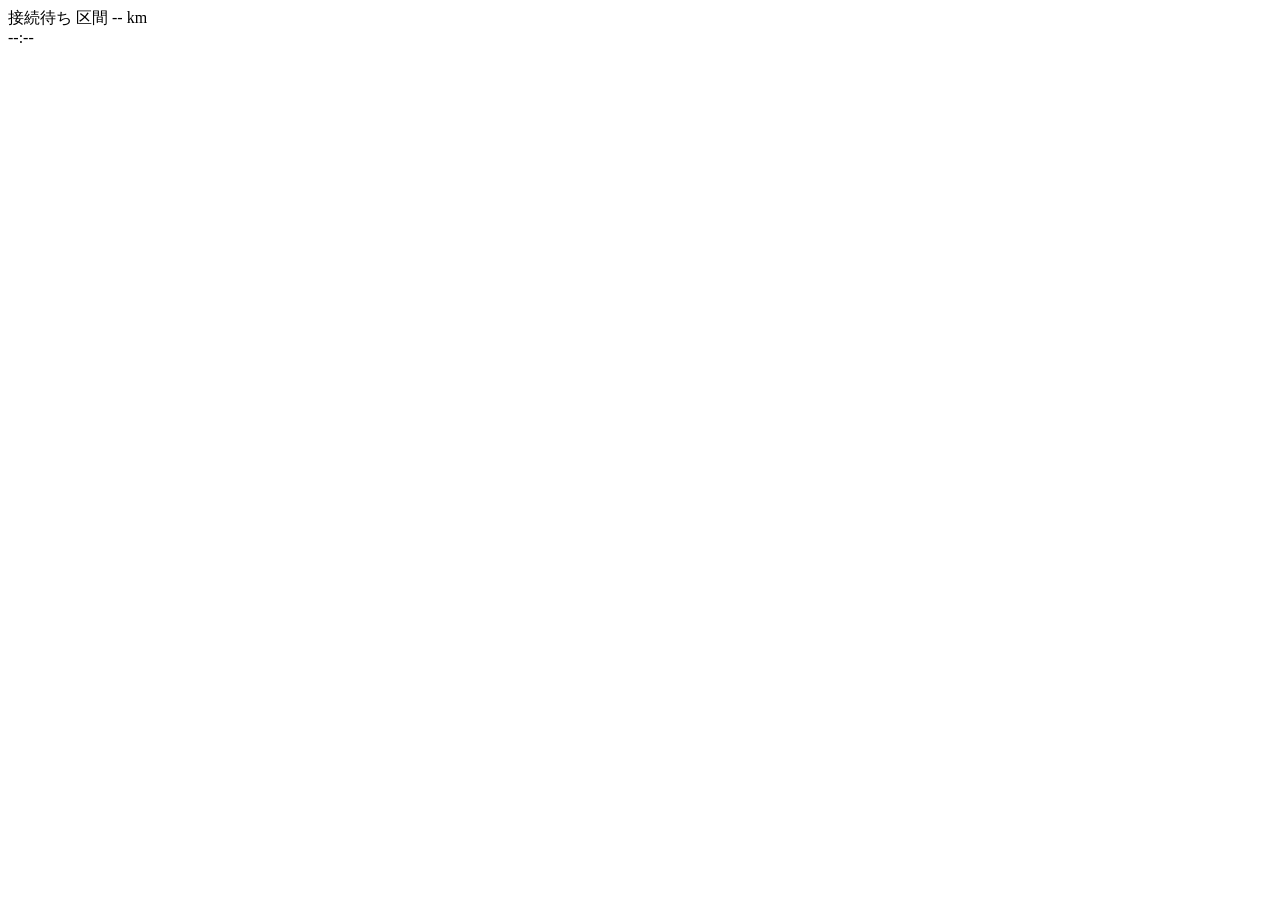
==== src/car_info/web/static/v2/index.html @ 379c5629 "add meter / meter.v2" ====
<!doctype html>
<html lang="ja">
<head>
<meta charset="utf-8">
<meta name="viewport" content="width=device-width, initial-scale=1, viewport-fit=cover">
<meta name="theme-color" content="#000000">
<title>car-info</title>
<link rel="stylesheet" href="/static/v2/css/base.css">
</head>
<body>
<main class="pager" id="pager"></main>
<footer class="footer">
  <div class="status">
    <span class="conn"><span class="status-dot" id="status-dot"></span><span id="status-text">接続待ち</span></span>
    <span>区間 <span class="num" id="trip">--</span> km</span>
  </div>
  <div class="dots" id="dots" aria-hidden="true"></div>
  <span class="clock num" id="clock">--:--</span>
</footer>
<script type="module" src="/static/v2/js/app.js"></script>
</body>
</html>
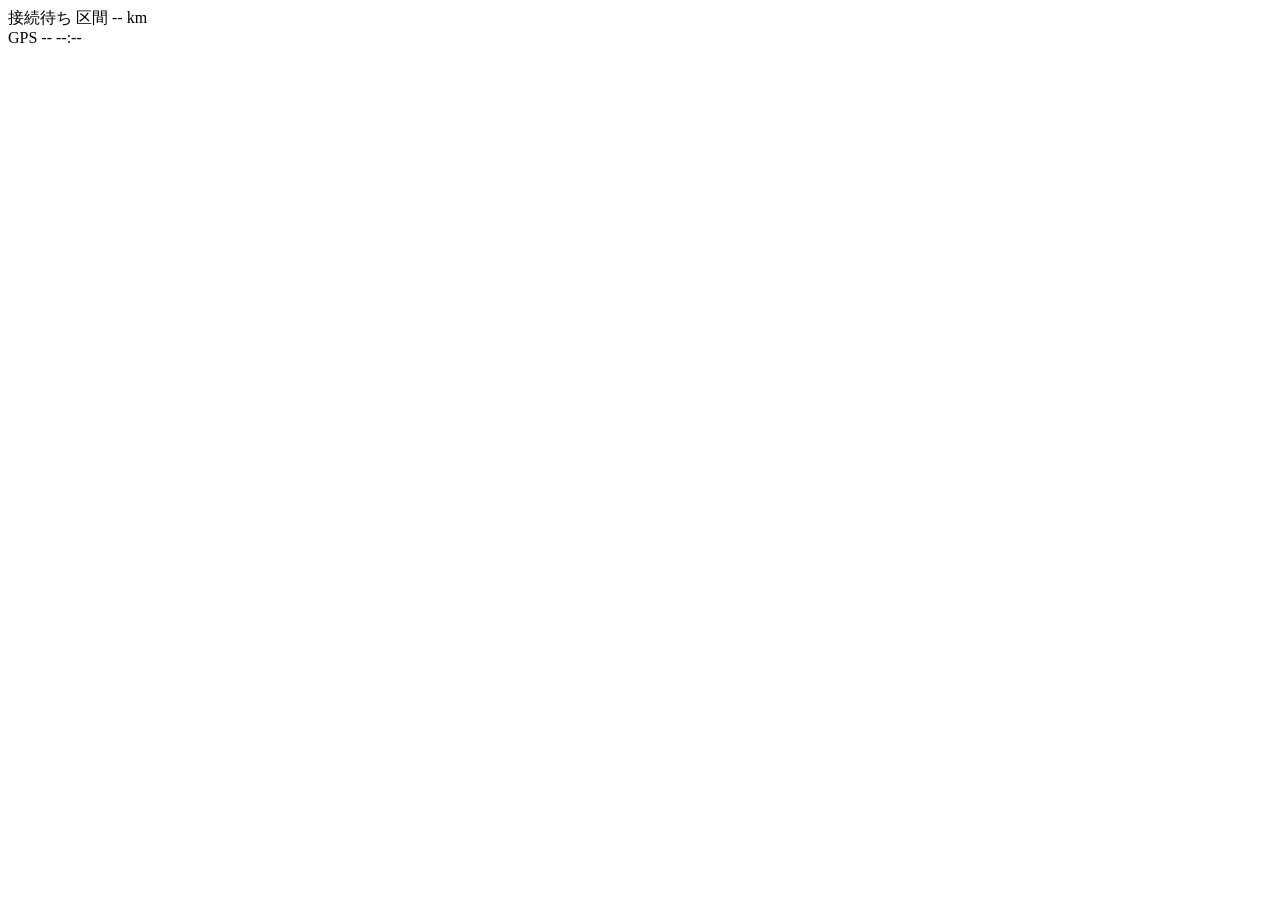
==== commit 5061d4e4: "fix some design" ====
--- a/src/car_info/web/static/v2/index.html
+++ b/src/car_info/web/static/v2/index.html
@@ -15,8 +15,12 @@
     <span>区間 <span class="num" id="trip">--</span> km</span>
   </div>
   <div class="dots" id="dots" aria-hidden="true"></div>
-  <span class="clock num" id="clock">--:--</span>
+  <div class="footer-right">
+    <span class="conn"><span class="status-dot" id="gps-dot"></span><span id="gps-text">GPS --</span></span>
+    <span class="clock num" id="clock">--:--</span>
+  </div>
 </footer>
+<div class="aspect-note" id="aspect-note" hidden>画面の縦横比が想定と違うため、表示が崩れることがあります(推奨:横長・約2.2:1)</div>
 <script type="module" src="/static/v2/js/app.js"></script>
 </body>
 </html>
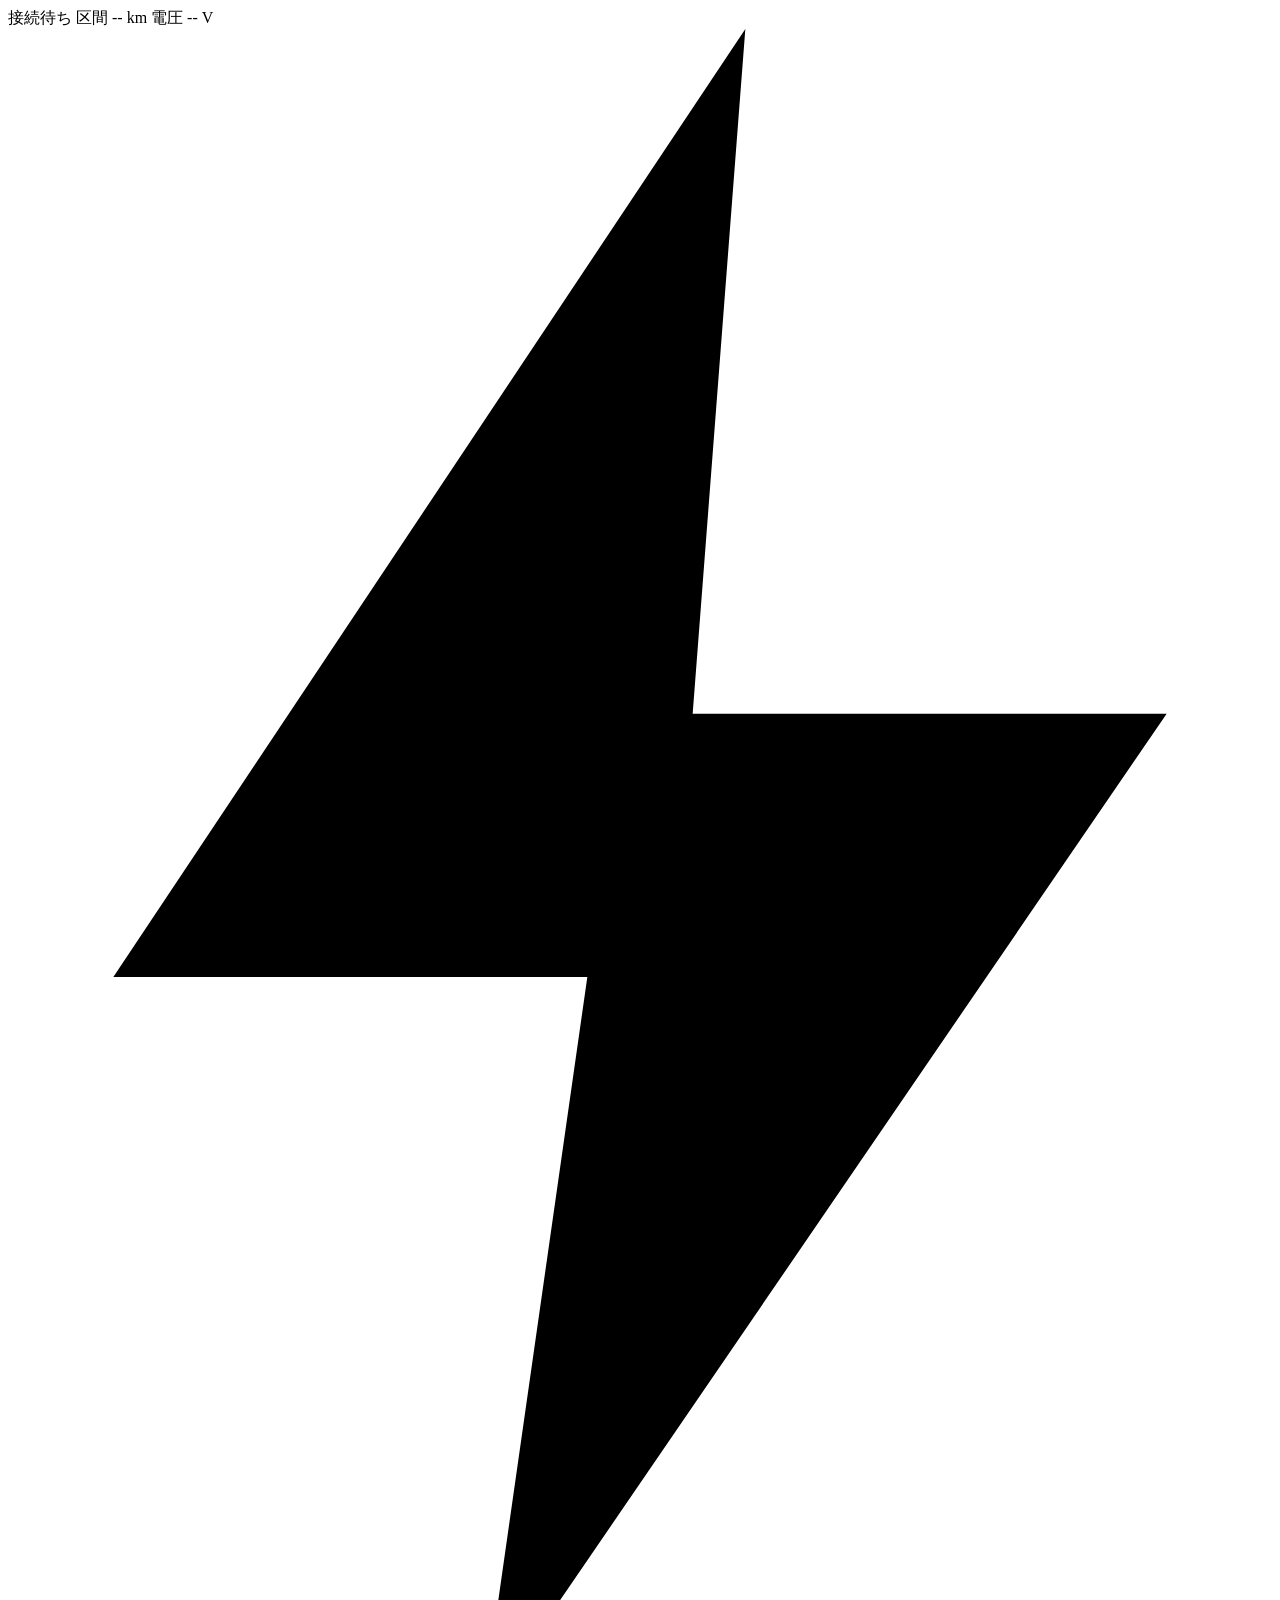
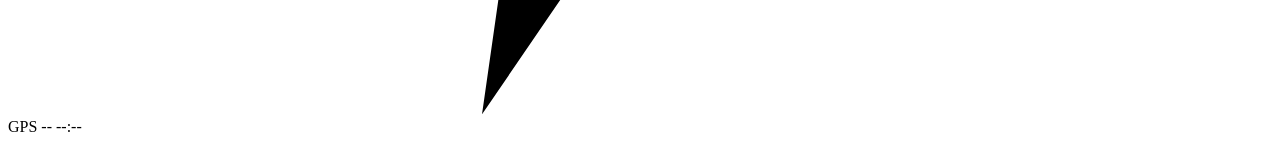
==== commit ffdd0f87: "fix some design" ====
--- a/src/car_info/web/static/v2/index.html
+++ b/src/car_info/web/static/v2/index.html
@@ -13,6 +13,11 @@
   <div class="status">
     <span class="conn"><span class="status-dot" id="status-dot"></span><span id="status-text">接続待ち</span></span>
     <span>区間 <span class="num" id="trip">--</span> km</span>
+    <span>電圧 <span class="num" id="volt">--</span> V
+      <svg class="charge-icon" id="charge-icon" viewBox="0 0 12 16" role="img" aria-label="充電中">
+        <path d="M7 0 L1 9 H5.5 L4.5 16 L11 6.5 H6.5 Z" fill="currentColor"></path>
+      </svg>
+    </span>
   </div>
   <div class="dots" id="dots" aria-hidden="true"></div>
   <div class="footer-right">
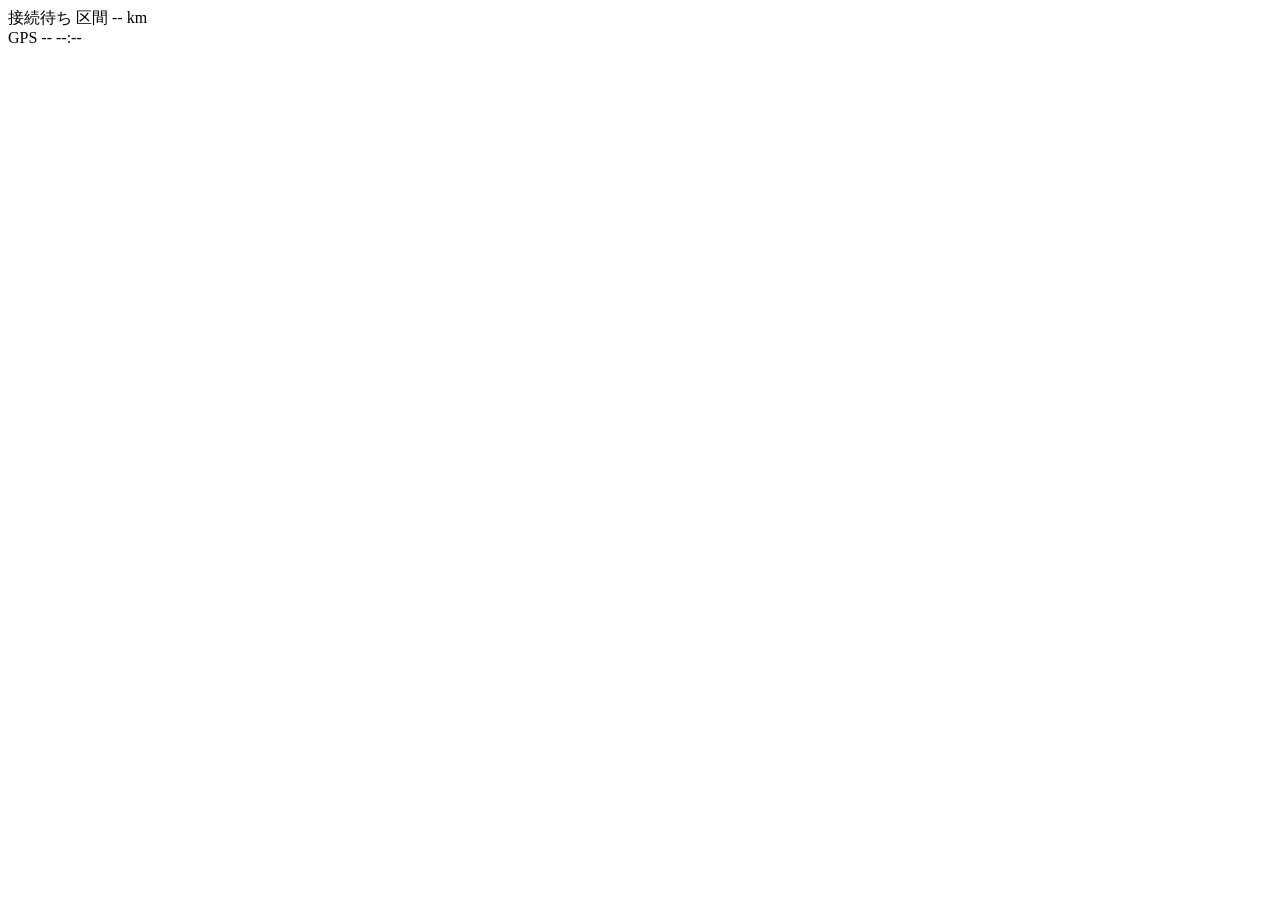
==== commit e6958930: "fix some design" ====
--- a/src/car_info/web/static/v2/index.html
+++ b/src/car_info/web/static/v2/index.html
@@ -13,11 +13,6 @@
   <div class="status">
     <span class="conn"><span class="status-dot" id="status-dot"></span><span id="status-text">接続待ち</span></span>
     <span>区間 <span class="num" id="trip">--</span> km</span>
-    <span>電圧 <span class="num" id="volt">--</span> V
-      <svg class="charge-icon" id="charge-icon" viewBox="0 0 12 16" role="img" aria-label="充電中">
-        <path d="M7 0 L1 9 H5.5 L4.5 16 L11 6.5 H6.5 Z" fill="currentColor"></path>
-      </svg>
-    </span>
   </div>
   <div class="dots" id="dots" aria-hidden="true"></div>
   <div class="footer-right">
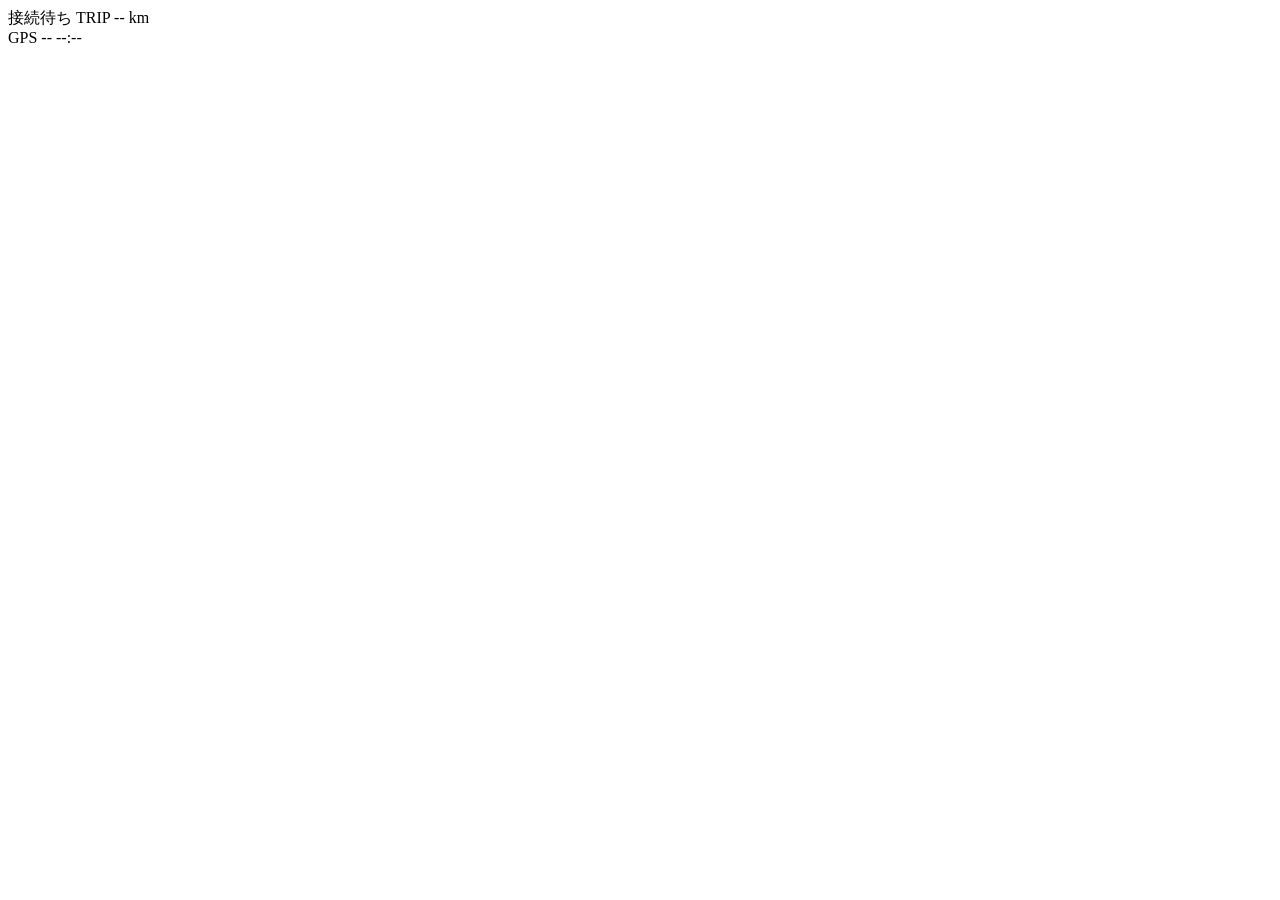
==== commit 4f78fb68: "fix some design" ====
--- a/src/car_info/web/static/v2/index.html
+++ b/src/car_info/web/static/v2/index.html
@@ -12,7 +12,7 @@
 <footer class="footer">
   <div class="status">
     <span class="conn"><span class="status-dot" id="status-dot"></span><span id="status-text">接続待ち</span></span>
-    <span>区間 <span class="num" id="trip">--</span> km</span>
+    <span>TRIP <span class="num" id="trip">--</span> km</span>
   </div>
   <div class="dots" id="dots" aria-hidden="true"></div>
   <div class="footer-right">
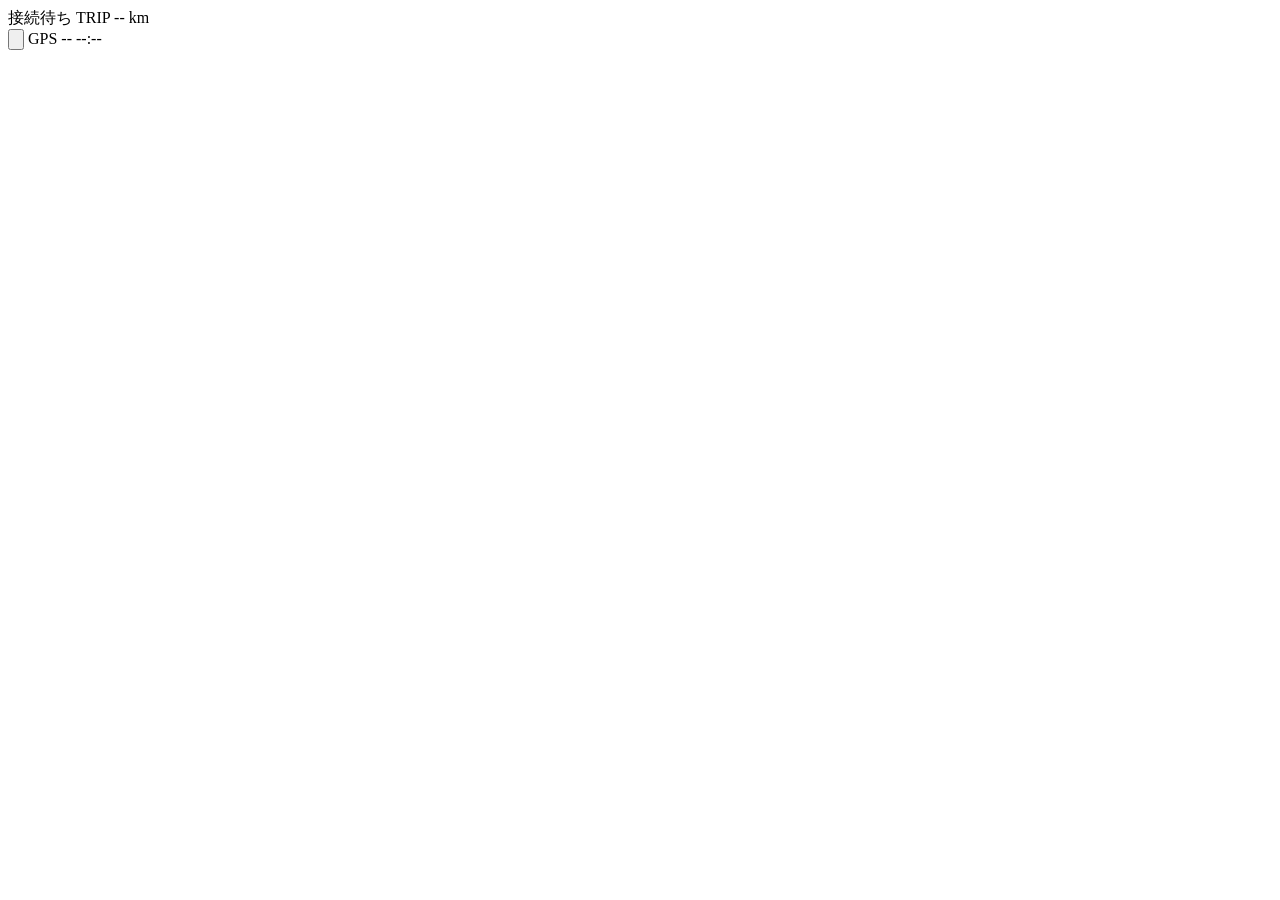
==== commit aa788a56: "add Poweroff button" ====
--- a/src/car_info/web/static/v2/index.html
+++ b/src/car_info/web/static/v2/index.html
@@ -14,8 +14,14 @@
     <span class="conn"><span class="status-dot" id="status-dot"></span><span id="status-text">接続待ち</span></span>
     <span>TRIP <span class="num" id="trip">--</span> km</span>
   </div>
-  <div class="dots" id="dots" aria-hidden="true"></div>
+  <div class="dots" id="dots"></div>
   <div class="footer-right">
+    <button class="power-btn" id="power-btn" type="button" aria-label="シャットダウン">
+      <svg viewBox="0 0 16 16" aria-hidden="true">
+        <path d="M8 1.5 V7.5" fill="none" stroke="currentColor" stroke-width="1.6" stroke-linecap="round"></path>
+        <path d="M4.3 3.9 A5.4 5.4 0 1 0 11.7 3.9" fill="none" stroke="currentColor" stroke-width="1.6" stroke-linecap="round"></path>
+      </svg>
+    </button>
     <span class="conn"><span class="status-dot" id="gps-dot"></span><span id="gps-text">GPS --</span></span>
     <span class="clock num" id="clock">--:--</span>
   </div>
